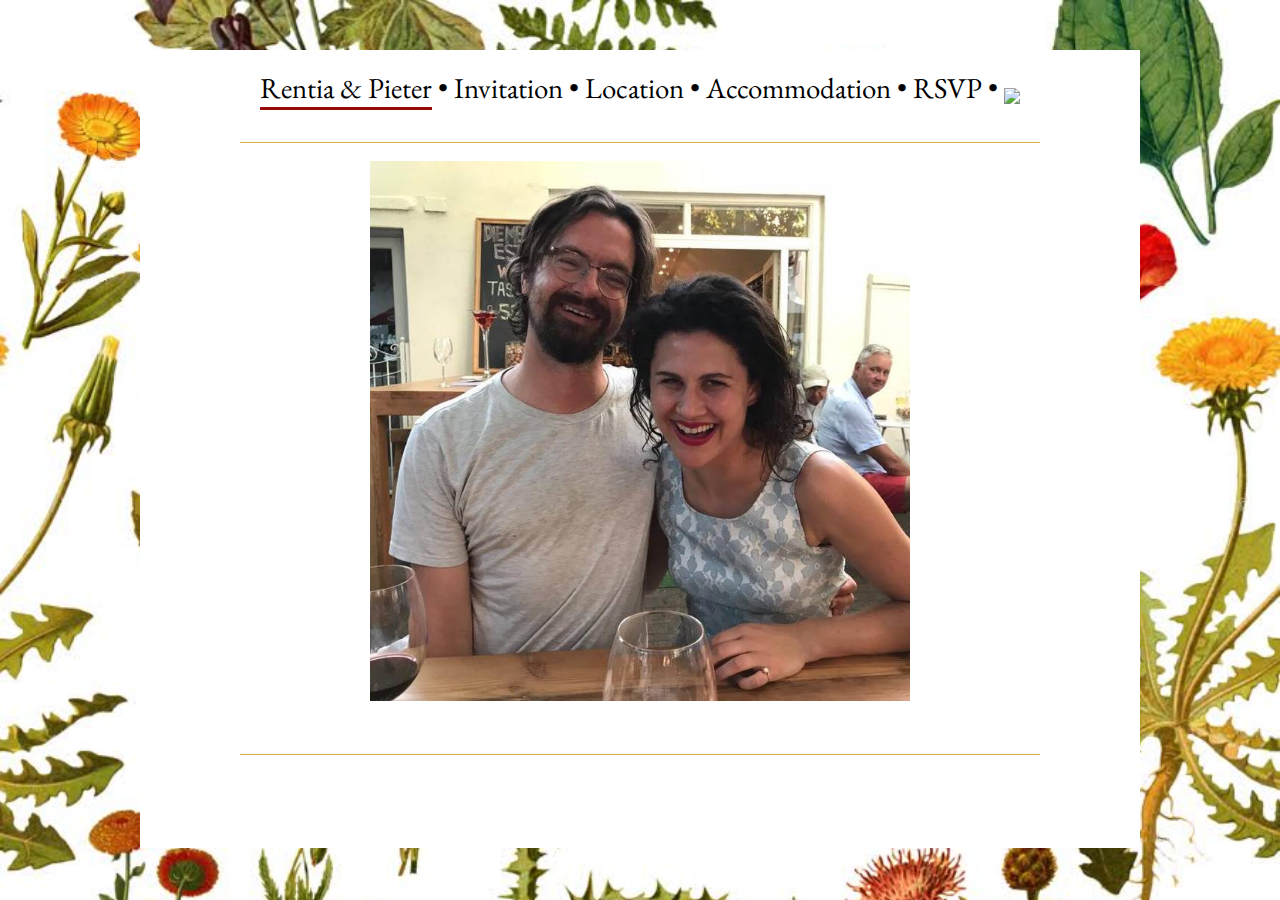
==== index.html @ 52e9ee4f "Initial checkin" ====
<!DOCTYPE HTML PUBLIC "-//W3C//DTD HTML 4.01//EN">
<html lang="en">

<head>
    <title>Rentia & Pieter's wedding</title>
    <link rel="stylesheet" type="text/css"
          href="static/css/wedding.css">
</head>

<body>

  <div id="container">

<!--     <a href="index.html">
      <h1 id="banner">
        Rentia & Pieter's Wedding
      </h1>
    </a>
 -->



    <div id="navigation">
      
                                        <!-- ('travel', 'Travel'), -->
                                        <!-- ('schedule', 'Schedule'), -->
                                        <!-- ('activities', 'Activities'), -->
        <a href="index.html"
            id='current' 
           >
           
             Rentia & Pieter</a>
           
        </a>

        
          &bull;
        
      
                                        <!-- ('travel', 'Travel'), -->
                                        <!-- ('schedule', 'Schedule'), -->
                                        <!-- ('activities', 'Activities'), -->
        <a href="invite.html"
           
           >
           
             Invitation</a>
           
        </a>

        
          &bull;
        
      
                                        <!-- ('travel', 'Travel'), -->
                                        <!-- ('schedule', 'Schedule'), -->
                                        <!-- ('activities', 'Activities'), -->
        <a href="location.html"
           
           >
           
             Location</a>
           
        </a>

        
          &bull;
        
      
                                        <!-- ('travel', 'Travel'), -->
                                        <!-- ('schedule', 'Schedule'), -->
                                        <!-- ('activities', 'Activities'), -->
        <a href="accommodation.html"
           
           >
           
             Accommodation</a>
           
        </a>

        
          &bull;
        
      
                                        <!-- ('travel', 'Travel'), -->
                                        <!-- ('schedule', 'Schedule'), -->
                                        <!-- ('activities', 'Activities'), -->
        <a href="rsvp.html"
           
           >
           
             RSVP</a>
           
        </a>

        
          &bull;
        
      
                                        <!-- ('travel', 'Travel'), -->
                                        <!-- ('schedule', 'Schedule'), -->
                                        <!-- ('activities', 'Activities'), -->
        <a href="registry.html"
           
           >
           
             <img src="http://emoji.fileformat.info/gemoji/gift.png" class="gift-icon"/>
           
        </a>

        
      

    </div>

    <div id="content">
     <hr id="content-divider"/>
    

    <div class="front-image">
      <img width=540 height=540 src="static/images/couple.jpg"/>
    </div>
    
    




     <hr id="content-divider"/>
    </div>

  </div>

</body>

<script>
   (function() {
     var titles = [
       {
         text: "Pieter & Rentia's Wedding",
       },
       {
         text: "Rentia and Pieter's Wedding",
       }
     ];

     if(typeof(Storage) !== "undefined") {
       if (!sessionStorage.which_title) {
           sessionStorage.which_title = Math.floor(Math.random() * titles.length);
       }

       var title = document.getElementById("banner");
       title.innerHTML = titles[sessionStorage.which_title].text;
     }

   })();
 </script>


</html>
---- static/css/wedding.css ----
@import url(https://fonts.googleapis.com/css?family=Dancing+Script:400,700);
@import url(https://fonts.googleapis.com/css?family=Lora:400,400italic,700);
@import url(https://fonts.googleapis.com/css?family=Crimson+Text);
@import url(https://fonts.googleapis.com/css?family=EB+Garamond);
body {
    /*background-image: url('../images/Sherwin_Range_Benton_Crossing__rescaled.jpg');*/
    /*background-image: url('../images/flowers.png');*/
    background-image: url('../images/realcleanflowers.jpeg');
    /*background-image: url('../images/background.jpg');*/
    /*background-image: url('../images/0.jpeg');*/
    /*background-image: url('../images/unnamed.png');*/
    background-repeat: no-repeat;
    background-position: center-top;
    background-size: cover;
    background-attachment: fixed;
    color: black;
    font-family: 'Lora', serif;
    font-size: 120%;
    overflow: scroll;
 }

#container {
    position: absolute;
    top: 50px;
    width: 1000px;
    background: white;
    margin:auto;
    /*margin-left: auto;*/
    /*margin-right: auto;*/
    /*margin-top: auto;*/
    /*margin-bottom: auto;*/
    padding-bottom: 3em;
    padding-top: 1em;
    overflow: auto;
    left:0;
    right:0;
    margin-left:auto;
    margin-right:auto;
}

#banner {
    /* See more gold colors here:
       http://www.rapidtables.com/web/color/Gold_Color.htm
     */
    /*color: #D4AF37;*/
    color: black;
    text-align: center;
    /*font-family: 'Dancing Script', cursive;*/
    /*font-family: 'Crimson Text';*/
    font-family: 'EB Garamond', serif;
    font-weight: normal;
    font-size: 3em;
}

#navigation {
    /*color: #D4AF37;*/
    color: black;
    text-align: center;
    /*font-family: 'Dancing Script', cursive;*/
    /*font-family: 'Crimson Text';*/
    font-family: 'EB Garamond', serif;
    font-size: 1.5em;
}

#current {
    text-decoration: none;
    border-bottom: 3px solid rgb(150,10,10);
}

a {
    text-decoration: none;
    color: inherit;
}

.front-image {
    display: block-inline;
    text-align: center;
    padding-bottom: 1.75em;
}

#content-divider {
    display: block;
    height: 1px;
    border: 0;
    border-top: 1px solid #D4AF37;
    margin: 1em 0;
    padding: 0;
}

#content {
    margin-left: auto;
    margin-right: auto;
    margin-top: 2em;
    padding-bottom: 1em;
    width: 800px;
    font-size: 0.9em;
}

.center {
    text-align: center;
}

#content h2 {
    font-family: sans-serif;
    font-size: 130%;
    margin-bottom: 0.25em;
}

#content h3 {
    font-family: sans-serif;
    font-size: 110%;
    margin-bottom: 0.2em;
}

#content a {
    font-weight: bold;
    color: rgb(80, 150, 180);
    border-bottom: 1px dashed;
}

#content p {
    margin-top: 0;
    padding-tom: 0;
}

.gift-icon {
    height: 1em;
    vertical-align: -15%;
}

.events {
    padding-bottom: 3em; /* not sure why we need this */
    border-bottom: 3px solid;
    /*color: #D4AF37;*/
    color: black;
}

.event {
    clear: both;
    padding-bottom: 1em;
}

.event-header {
    border-bottom: 3px solid;
    padding-bottom: 0px;
    margin-bottom: 1em;
    color: #D4AF37;
}

.event-time {
    width: 12em;
    display: block;
    float: left;
    font-family: sans-serif;
    text-align: left;
}

.event-name {
    display: block-inline;
    font-family: sans-serif;
    font-weight: bold;
}

.event-place {
    display: block;
    float: right;
    font-family: sans-serif;
}

.event-place img {
    height: 1.5em;
    vertical-align: -30%;
}

.event-description {
    clear: both;
    float: left;
    margin-top: 0.5em;
    margin-bottom: 1.25em;
    font-style: italic;
    font-size: 90%;
}

.accommodation {
    display: block;
    margin-bottom: 3em;
    clear: both;
    min-height: 200px;
    font-family: 'EB Garamond', serif;
    font-size: 1.5em;
}

.accommodation .name {
    /*font-weight: bold;*/
    /*font-family: sans-serif;*/
    display: block-inline;
    padding-bottom: 0.2em;
    clear: both;
    /*font-size: 110%;*/
}

.accommodation .map {
    float: right;
    padding: 0.5em;
}

.accommodation .address {
    display: block;
    font-family: 'EB Garamond', serif;
    font-size: 1.5em;
}

.accommodation .phone {
    display: block;
}

.accommodation .url {
    display: block-inline;
}

.accommodation .email {
    display: block;
}

.accommodation .description {
    display: block;
    font-style: italic;
    padding-top: 0.5em;
}

.left {
    float: left;
    margin-right: 1em;
    margin-bottom: 1em;
}

.right {
    float: right;
    margin-left: 1em;
    margin-bottom: 1em;
}

#left-column {
    float: left;
    width: 375px;
    border-right: 1px solid #D4AF37;
    padding-right: 25px;
    margin-right: 0;
}

#right-column {
    float: right;
    width: 375px;
    padding-left: 25px;
    margin-left: 0;
    padding-left: 0;
}
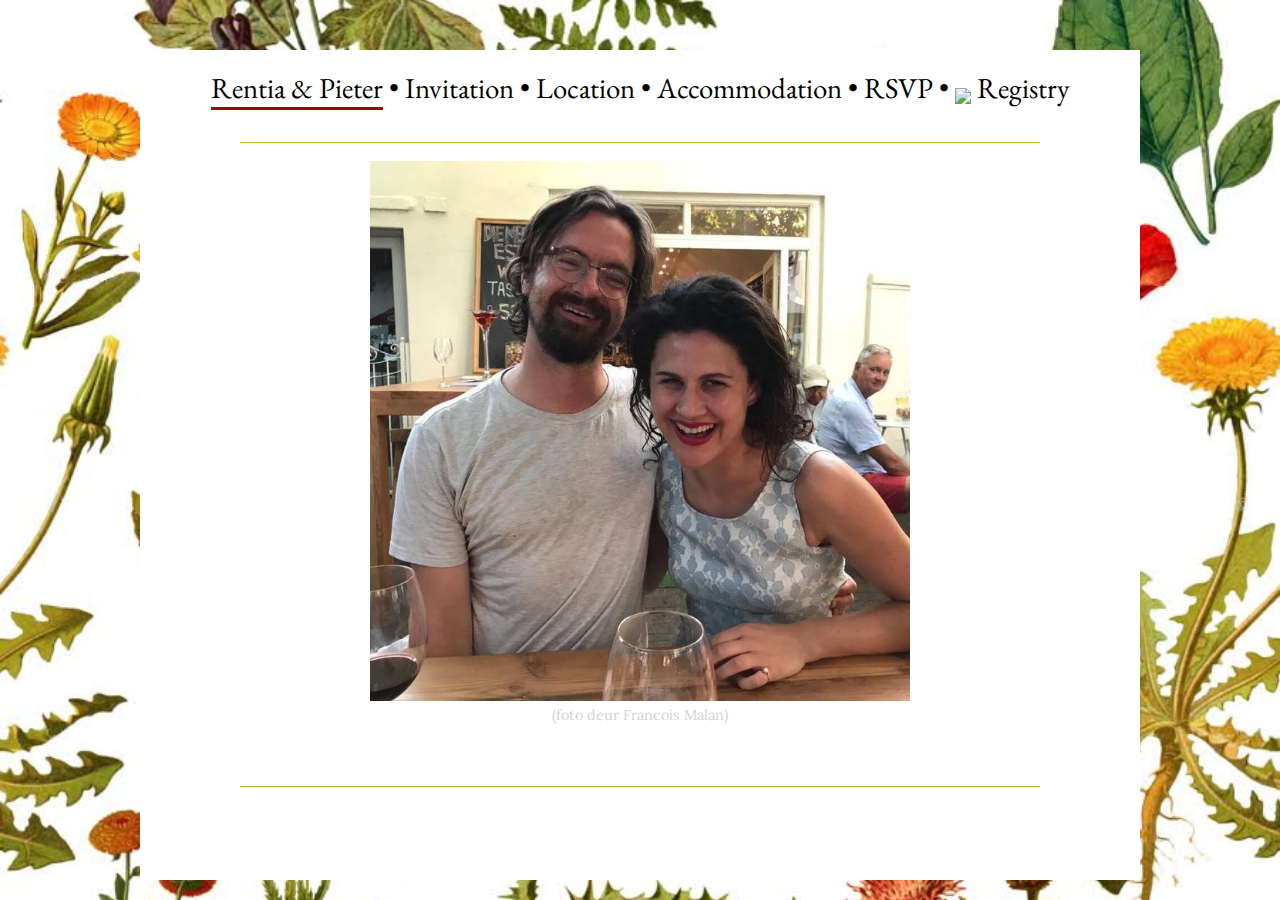
==== commit d9045246: "Foto credit" ====
--- a/index.html
+++ b/index.html
@@ -106,7 +106,7 @@
            
            >
            
-             <img src="http://emoji.fileformat.info/gemoji/gift.png" class="gift-icon"/>
+             <img src="http://emoji.fileformat.info/gemoji/gift.png" class="gift-icon"/> Registry
            
         </a>
 
@@ -121,6 +121,7 @@
 
     <div class="front-image">
       <img width=540 height=540 src="static/images/couple.jpg"/>
+      <center><small><p style="color:lightgrey">(foto deur Francois Malan)</p></small></center>
     </div>
     
     
--- a/static/css/wedding.css
+++ b/static/css/wedding.css
@@ -228,6 +228,11 @@
     padding-top: 0.5em;
 }
 
+.registry {
+    font-family: 'EB Garamond', serif;
+    font-size: 1.5em;
+}
+
 .left {
     float: left;
     margin-right: 1em;
@@ -255,3 +260,4 @@
     margin-left: 0;
     padding-left: 0;
 }
+
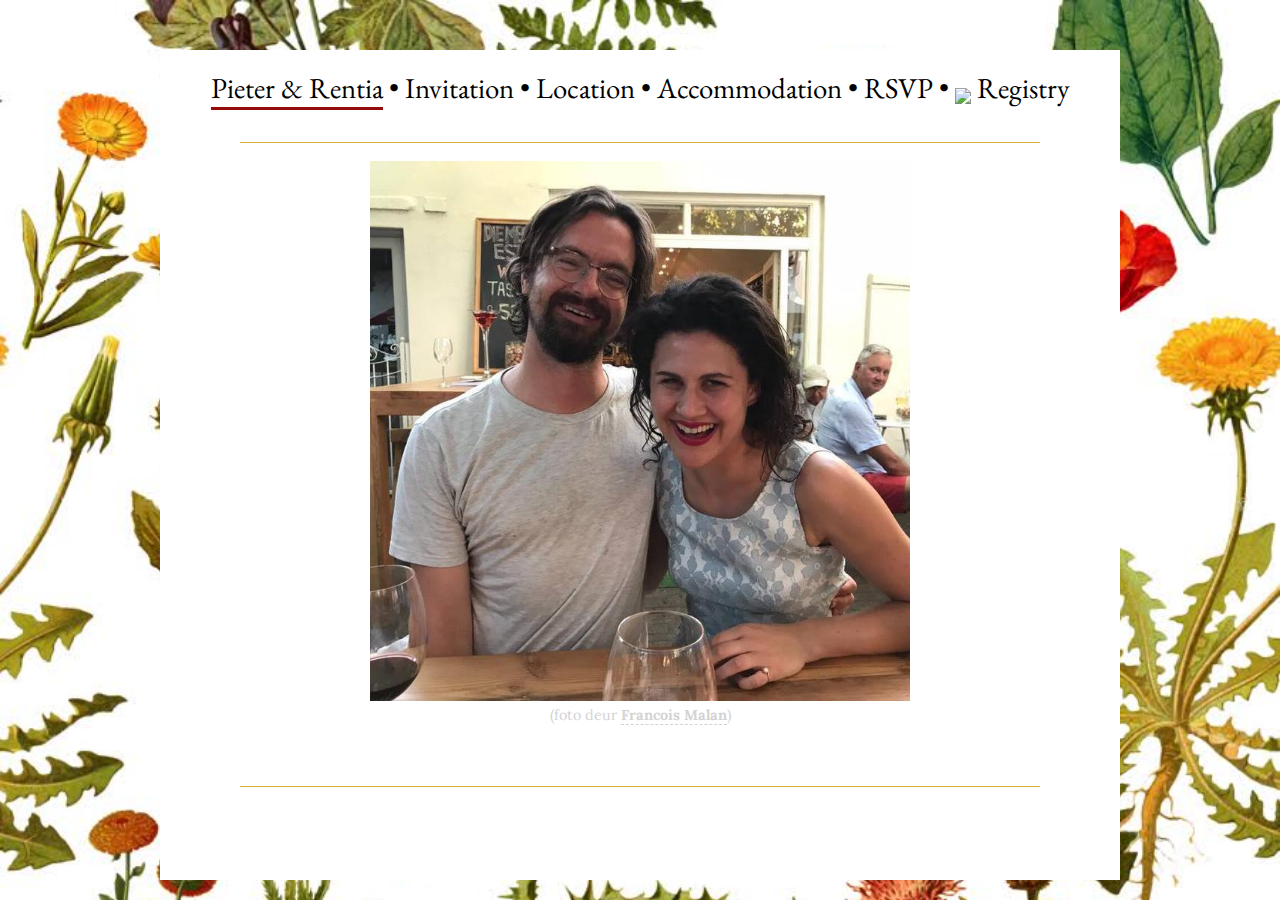
==== commit f131cfd2: "Merge pull request #1 from philliproso/fix-gender-order-swap" ====
--- a/index.html
+++ b/index.html
@@ -4,7 +4,7 @@
 <html lang="en">
 
 <head>
-    <title>Rentia & Pieter's wedding</title>
+    <title id="sexist-title">Rentia & Pieter's wedding</title>
     <link rel="stylesheet" type="text/css"
           href="static/css/wedding.css">
 </head>
@@ -28,7 +28,8 @@
                                         <!-- ('schedule', 'Schedule'), -->
                                         <!-- ('activities', 'Activities'), -->
         <a href="index.html"
-            id='current' 
+            id='current'
+           class="sexist-tab"
            >
            
              Rentia & Pieter</a>
@@ -121,7 +122,7 @@
 
     <div class="front-image">
       <img width=540 height=540 src="static/images/couple.jpg"/>
-      <center><small><p style="color:lightgrey">(foto deur Francois Malan)</p></small></center>
+      <center><small><p style="color:lightgrey">(foto deur <a href="http://francoismalan.com/" style="color:lightgrey">Francois Malan</a>)</p></small></center>
     </div>
     
     
@@ -137,27 +138,38 @@
 </body>
 
 <script>
-   (function() {
-     var titles = [
-       {
-         text: "Pieter & Rentia's Wedding",
-       },
-       {
-         text: "Rentia and Pieter's Wedding",
-       }
-     ];
+    (function() {
+        var tab_titles = [
+            {
+                text: "Pieter & Rentia",
+            },
+            {
+                text: "Rentia and Pieter",
+            }
+        ];
 
-     if(typeof(Storage) !== "undefined") {
-       if (!sessionStorage.which_title) {
-           sessionStorage.which_title = Math.floor(Math.random() * titles.length);
-       }
+        var titles = [
+            {
+                text: "Pieter & Rentia's Wedding",
+            },
+            {
+                text: "Rentia and Pieter's Wedding",
+            }
+        ];
 
-       var title = document.getElementById("banner");
-       title.innerHTML = titles[sessionStorage.which_title].text;
-     }
 
-   })();
- </script>
+        var which_title = Math.floor(Math.random() * titles.length);
+
+
+        var title = document.getElementById("sexist-title");
+        title.innerHTML = titles[which_title].text;
+
+        var tab_title = document.getElementsByClassName("sexist-tab")[0];
+        tab_title.innerHTML = tab_titles[which_title].text;
+
+
+    })();
+</script>
 
 
 </html>--- a/static/css/wedding.css
+++ b/static/css/wedding.css
@@ -22,7 +22,8 @@
 #container {
     position: absolute;
     top: 50px;
-    width: 1000px;
+    width: 960px;
+    /*width: 1000px;*/
     background: white;
     margin:auto;
     /*margin-left: auto;*/
